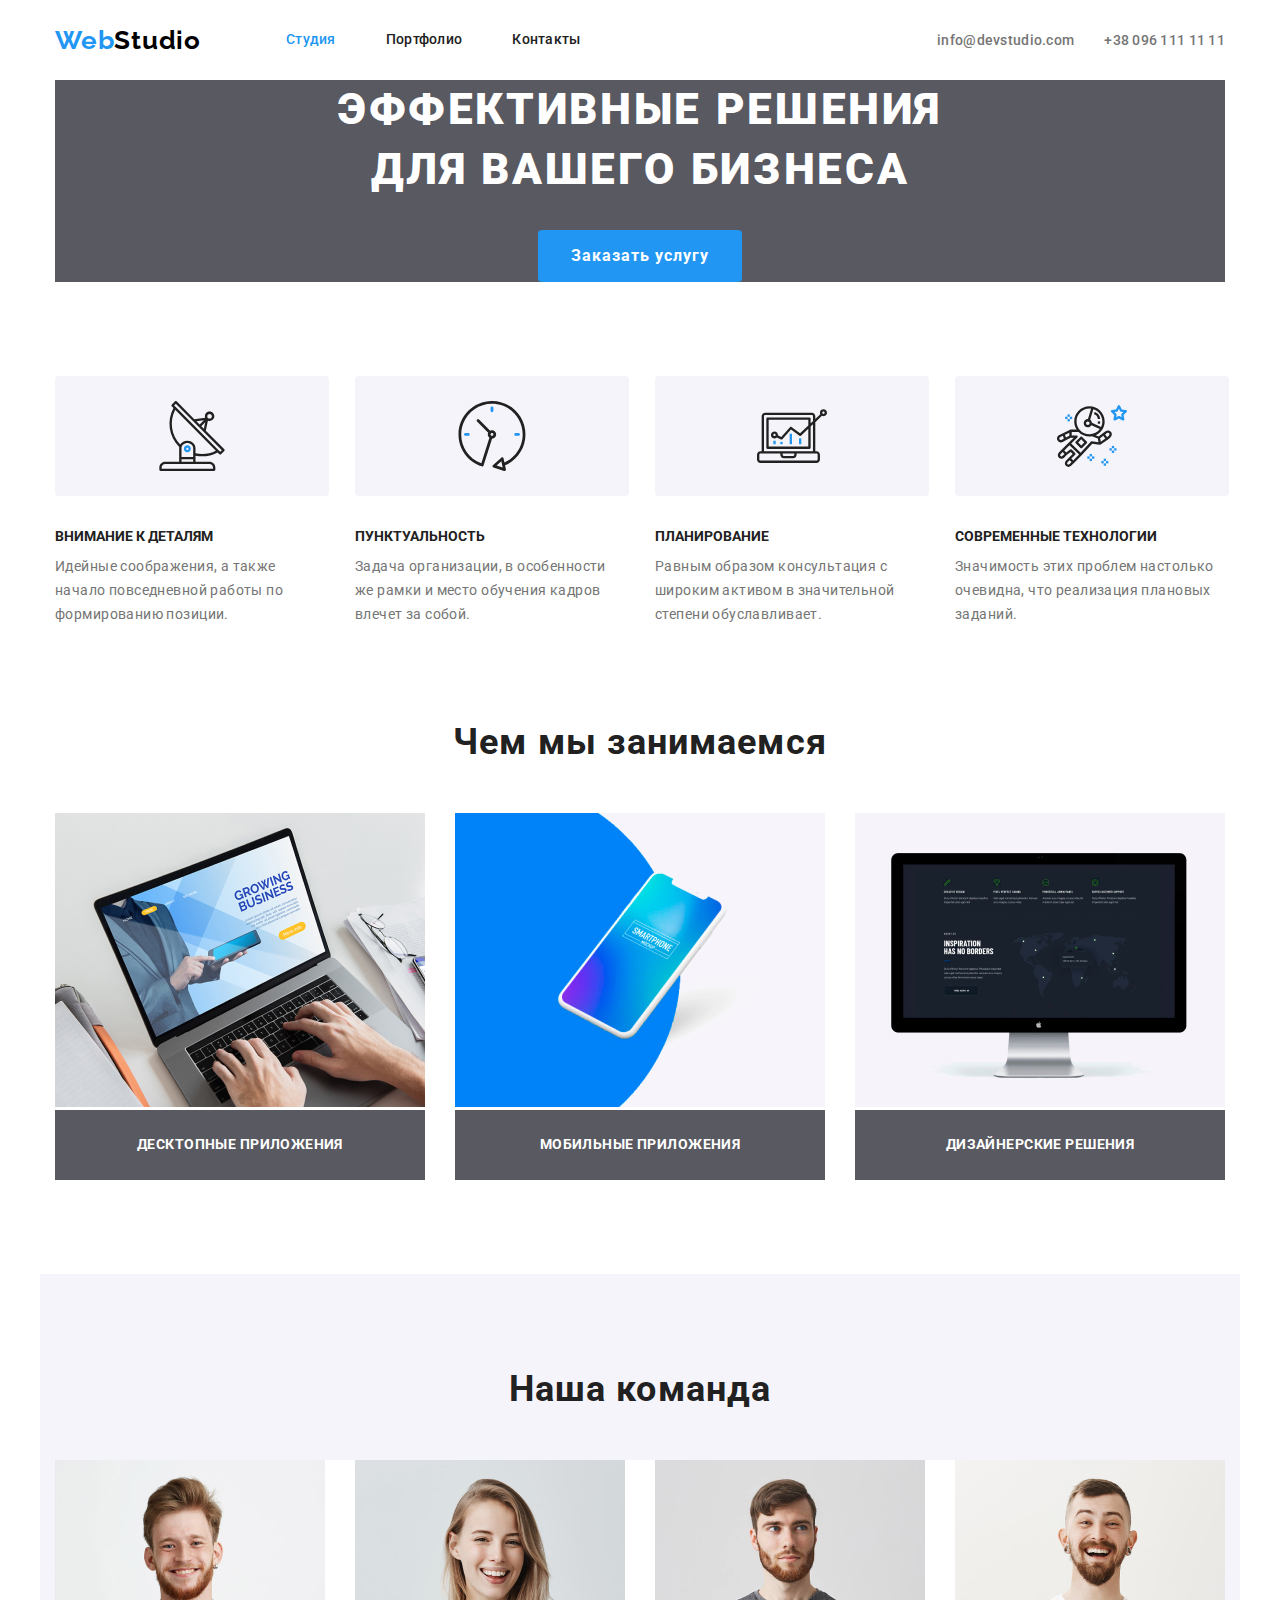
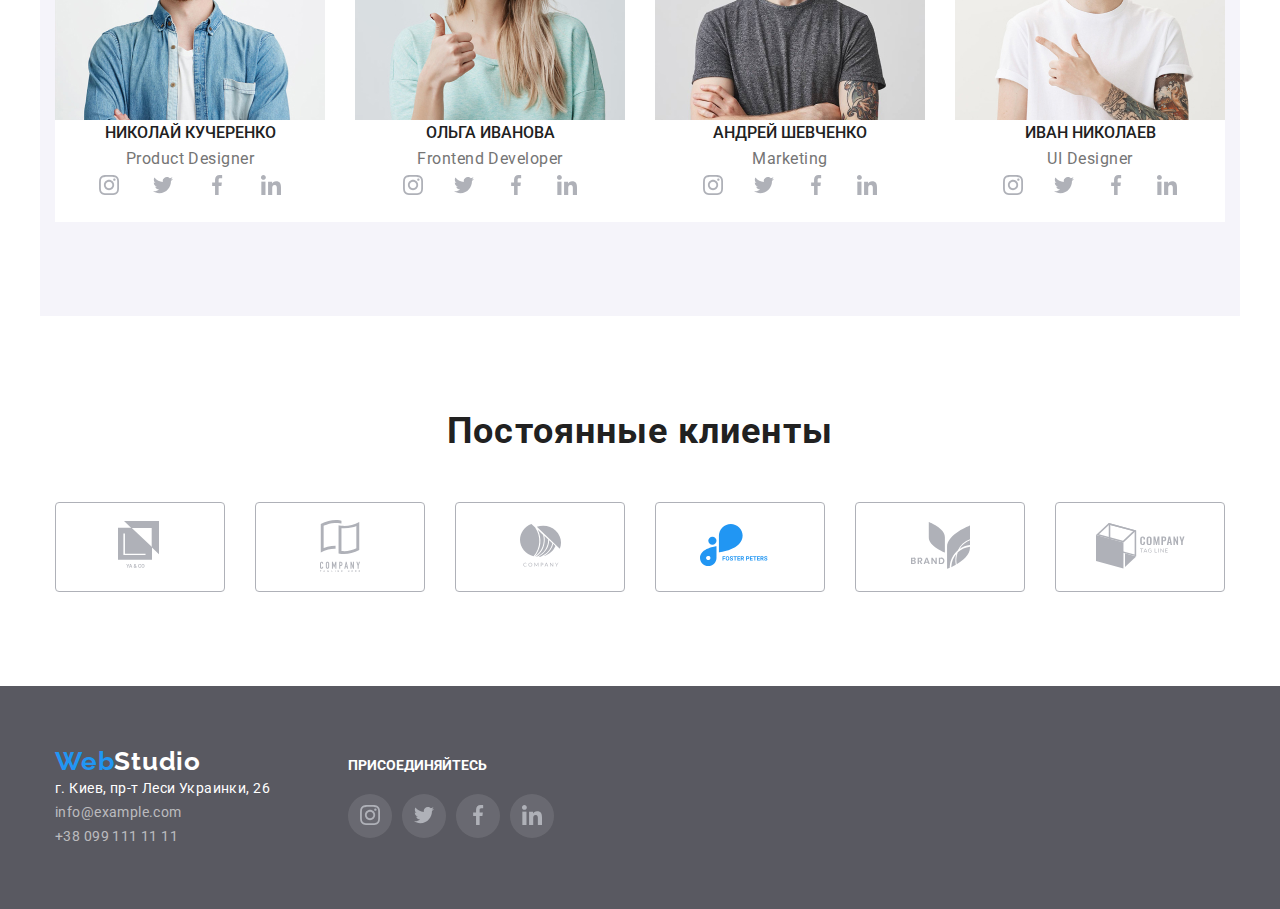
==== index.html @ 9dc2e1f2 "start" ====
<!DOCTYPE html>
<html lang="ru">
  <head>
    <meta charset="UTF-8" />
    <meta name="viewport" content="width=device-width, initial-scale=1.0" />
    <title lang="en">Web studio</title>
    <link
      href="https://fonts.googleapis.com/css2?family=Raleway:wght@700&family=Roboto:wght@400;500;700;900&display=swap"
      rel="stylesheet"
    />
    <link
      rel="stylesheet"
      href="https://cdnjs.cloudflare.com/ajax/libs/modern-normalize/0.7.0/modern-normalize.min.css"
    />
    <link rel="stylesheet" href="./css/styles.css" />
  </head>
  <body>
    <!--Шапка сайта-->
    <header class="header">
      <div class="container">
        <nav class="navigation">
          <a href="./index.html" class="logotype link" aria-label="Логотип">
            <span class="name">Web</span>Studio</a
          >
          <ul class="navigation-list">
            <li class="navigation-list-item">
              <a
                class="navigation-list-link link active-item"
                href="./index.html"
              >
                Студия
              </a>
            </li>
            <li class="navigation-list-item">
              <a class="navigation-list-link link" href="./portfolio.html"
                >Портфолио</a
              >
            </li>
            <li class="navigation-list-item">
              <a class="navigation-list-link link" href="">Контакты</a>
            </li>
          </ul>
        </nav>
        <address class="header-address">
          <ul class="address-nav">
            <li class="address-list">
              <a class="address-link link" href="mailto:info@devstudio.com"
                >info@devstudio.com</a
              >
            </li>
            <li class="address-list">
              <a class="address-link link" href="tel:+380961111111"
                >+38 096 111 11 11</a
              >
            </li>
          </ul>
        </address>
      </div>
    </header>
    <main>
      <!--HERO секция-->
      <section class="hero">
        <div class="container centered">
          <div class="hero-section">
            <h1 class="mane-header">
              Эффективные решения <br />
              для вашего бизнеса
            </h1>
            <button class="mane-button">Заказать услугу</button>
          </div>
        </div>
      </section>
      <!--О нас-->
      <section class="section">
        <div class="container">
          <h2 hidden>О нас</h2>
          <ul class="about-us-list">
            <li class="about-us-list-item">
              <img
                class="photo"
                src="./images/about-us/about-us-icon-1.svg"
                alt="Спутниковая
              антенна"
              />
              <h3>Внимание к деталям</h3>
              <p class="about-us-item">
                Идейные соображения, а также начало повседневной работы по
                формированию позиции.
              </p>
            </li>
            <li class="about-us-list-item">
              <img
                class="photo"
                src="./images/about-us/about-us-icon-2.svg"
                alt="Часы"
              />
              <h3>Пунктуальность</h3>
              <p class="about-us-item">
                Задача организации, в особенности же рамки и место обучения
                кадров влечет за собой.
              </p>
            </li>
            <li class="about-us-list-item">
              <img
                class="photo"
                src="./images/about-us/about-us-icon-3.svg"
                alt="Ноутбук"
              />
              <h3>Планирование</h3>
              <p class="about-us-item">
                Равным образом консультация с широким активом в значительной
                степени обуславливает.
              </p>
            </li>
            <li class="about-us-list-item">
              <img
                class="photo"
                src="./images/about-us/about-us-icon-4.svg"
                alt="Космонавт"
              />
              <h3>Современные технологии</h3>
              <p class="about-us-item">
                Значимость этих проблем настолько очевидна, что реализация
                плановых заданий.
              </p>
            </li>
          </ul>
        </div>
      </section>
      <!--Чем мы занимаемся-->
      <section class="section">
        <div class="container centered">
          <h2>Чем мы занимаемся</h2>
          <ul class="what-we-do-list">
            <li class="what-we-do-list-item">
              <img
                src="./images/what-we-do/what-we-do-img-1.jpg"
                alt="Ноутбук"
                width="370"
                height="294"
              />
              <h3 class="what-we-do-item">Десктопные приложения</h3>
            </li>
            <li class="what-we-do-list-item">
              <img
                src="./images/what-we-do/what-we-do-img-2.jpg"
                alt="Мобильный телефон"
                width="370"
                height="294"
              />
              <h3 class="what-we-do-item">Мобильные приложения</h3>
            </li>
            <li class="what-we-do-list-item">
              <img
                src="./images/what-we-do/what-we-do-img-3.jpg"
                alt="Дизайн сайта"
                width="370"
                height="294"
              />
              <h3 class="what-we-do-item">Дизайнерские решения</h3>
            </li>
          </ul>
        </div>
      </section>
      <!--Наша команда-->
      <section class="section">
        <div class="container centered coloured">
          <h2>Наша команда</h2>
          <ul class="about-us-list">
            <li class="about-us-list-item">
              <img
                class="photo-team"
                src="./images/our-team/our-team-img-1.jpg"
                alt="Дизайнер"
                width="270"
                height="260"
              />
              <h3 class="team-item">Николай Кучеренко</h3>
              <p lang="en" class="profession">Product Designer</p>
              <ul class="flex-social-list">
                <li class="flex-social-item">
                  <a href="" aria-label="иконка инстаграма">
                    <img
                      src="./images/social-icons/instagram.svg"
                      alt="Иконка инстаграма"
                    />
                  </a>
                </li>
                <li class="flex-social-item">
                  <a href="" aria-label="иконка твиттера">
                    <img
                      src="./images/social-icons/twitter.svg"
                      alt="Иконка твиттера"
                    />
                  </a>
                </li>
                <li class="flex-social-item">
                  <a href="" aria-label="иконка фейсбука">
                    <img
                      src="./images/social-icons/facebook.svg"
                      alt="Иконка фейсбука"
                    />
                  </a>
                </li>
                <li class="flex-social-item">
                  <a href="" aria-label="иконка линкедина"
                    ><img
                      src="./images/social-icons/linkedin.svg"
                      alt="Иконка линкедина"
                    />
                  </a>
                </li>
              </ul>
            </li>
            <li class="about-us-list-item">
              <img
                class="photo-team"
                src="./images/our-team/our-team-img-2.jpg"
                alt="Разработчик"
                width="270"
                height="260"
              />
              <h3 class="team-item">Ольга Иванова</h3>
              <p lang="en" class="profession">Frontend Developer</p>
              <ul class="flex-social-list">
                <li>
                  <a href="" aria-label="иконка инстаграма">
                    <img
                      src="./images/social-icons/instagram.svg"
                      alt="Иконка инстаграма"
                    />
                  </a>
                </li>
                <li>
                  <a href="" aria-label="иконка твиттера">
                    <img
                      src="./images/social-icons/twitter.svg"
                      alt="Иконка твиттера"
                    />
                  </a>
                </li>
                <li>
                  <a href="" aria-label="иконка фейсбука">
                    <img
                      src="./images/social-icons/facebook.svg"
                      alt="Иконка фейсбука"
                    />
                  </a>
                </li>
                <li>
                  <a href="" aria-label="иконка линкедина"
                    ><img
                      src="./images/social-icons/linkedin.svg"
                      alt="Иконка линкедина"
                    />
                  </a>
                </li>
              </ul>
            </li>
            <li class="about-us-list-item">
              <img
                class="photo-team"
                src="./images/our-team/our-team-img-3.jpg"
                alt="Маркетолог"
                width="270"
                height="260"
              />
              <h3 class="team-item">Андрей Шевченко</h3>
              <p lang="en" class="profession">Marketing</p>
              <ul class="flex-social-list">
                <li>
                  <a href="" aria-label="иконка инстаграма">
                    <img
                      src="./images/social-icons/instagram.svg"
                      alt="Иконка инстаграма"
                    />
                  </a>
                </li>
                <li>
                  <a href="" aria-label="иконка твиттера">
                    <img
                      src="./images/social-icons/twitter.svg"
                      alt="Иконка твиттера"
                    />
                  </a>
                </li>
                <li>
                  <a href="" aria-label="иконка фейсбука">
                    <img
                      src="./images/social-icons/facebook.svg"
                      alt="Иконка фейсбука"
                    />
                  </a>
                </li>
                <li>
                  <a href="" aria-label="иконка линкедина">
                    <img
                      src="./images/social-icons/linkedin.svg"
                      alt="Иконка линкедина"
                    />
                  </a>
                </li>
              </ul>
            </li>
            <li class="about-us-list-item">
              <img
                class="photo-team"
                src="./images/our-team/our-team-img-4.jpg"
                alt="Дизайнер интерфейсов"
                width="270"
                height="260"
              />
              <h3 class="team-item">Иван Николаев</h3>
              <p lang="en" class="profession">UI Designer</p>
              <ul class="flex-social-list">
                <li>
                  <a href="" aria-label="иконка инстаграма">
                    <img
                      src="./images/social-icons/instagram.svg"
                      alt="Иконка инстаграма"
                    />
                  </a>
                </li>
                <li>
                  <a href="" aria-label="иконка твиттера">
                    <img
                      src="./images/social-icons/twitter.svg"
                      alt="Иконка твиттера"
                    />
                  </a>
                </li>
                <li>
                  <a href="" aria-label="иконка фейсбука">
                    <img
                      src="./images/social-icons/facebook.svg"
                      alt="Иконка фейсбука"
                    />
                  </a>
                </li>
                <li>
                  <a href="" aria-label="иконка линкедина">
                    <img
                      src="./images/social-icons/linkedin.svg"
                      alt="Иконка линкедина"
                    />
                  </a>
                </li>
              </ul>
            </li>
          </ul>
        </div>
      </section>
      <!--Постоянные клиенты-->
      <section class="section">
        <div class="container centered">
          <h2>Постоянные клиенты</h2>
          <ul class="flex-client-list">
            <li class="flex-client-item">
              <a href="" aria-label="Логотип компании 1">
                <img
                  src="./images/clients/client-icon-1.svg"
                  alt="Логотип клиента 1"
                />
              </a>
            </li>
            <li class="flex-client-item">
              <a href="" aria-label="Логотип компании 2">
                <img
                  src="./images/clients/client-icon-2.svg"
                  alt="Логотип клиента 2"
                />
              </a>
            </li>
            <li class="flex-client-item">
              <a href="" aria-label="Логотип компании 3">
                <img
                  src="./images/clients/client-icon-3.svg"
                  alt="Логотип клиента 3"
                />
              </a>
            </li>
            <li class="flex-client-item">
              <a href="" aria-label="Логотип компании 4">
                <img
                  src="./images/clients/client-icon-4.svg"
                  alt="Логотип клиента 4"
                />
              </a>
            </li>
            <li class="flex-client-item">
              <a href="" aria-label="Логотип компании 5">
                <img
                  src="./images/clients/client-icon-5.svg"
                  alt="Логотип клиента 5"
                />
              </a>
            </li>
            <li class="flex-client-item">
              <a href="" aria-label="Логотип компании 6">
                <img
                  src="./images/clients/client-icon-6.svg"
                  alt="Логотип клиента 6"
                />
              </a>
            </li>
          </ul>
        </div>
      </section>
    </main>
    <footer>
      <div class="container footer-section">
        <div class="footer-address">
          <a href="./index.html" class="logo-footer link" aria-label="Логотип">
            <span class="name">Web</span>Studio</a
          >
          <address class="contact-us">
            <ul>
              <li>
                <a
                  class="footer-place link"
                  href="https://goo.gl/maps/4wqvgcEcArTYYAoK9"
                  target="blank"
                >
                  г. Киев, пр-т Леси Украинки, 26
                </a>
              </li>
              <li>
                <a class="footer-mail link" href="mailto:info@example.com"
                  >info@example.com</a
                >
              </li>
              <li>
                <a class="footer-phone link" href="tel:+380991111111"
                  >+38 099 111 11 11</a
                >
              </li>
            </ul>
          </address>
        </div>
        <div>
          <b class="join">присоединяйтесь</b>
          <ul class="footer-social-list">
            <li class="footer-social-item">
              <a href="" aria-label="иконка инстаграма">
                <img
                  src="./images/social-icons/instagram.svg"
                  alt="Иконка инстаграма"
                />
              </a>
            </li>
            <li class="footer-social-item">
              <a href="" aria-label="иконка твиттера">
                <img
                  src="./images/social-icons/twitter.svg"
                  alt="Иконка твиттера"
                />
              </a>
            </li>
            <li class="footer-social-item">
              <a href="" aria-label="иконка фейсбука">
                <img
                  src="./images/social-icons/facebook.svg"
                  alt="Иконка фейсбука"
                />
              </a>
            </li>
            <li class="footer-social-item">
              <a href="" aria-label="иконка линкедина">
                <img
                  src="./images/social-icons/linkedin.svg"
                  alt="Иконка линкедина"
                />
              </a>
            </li>
          </ul>
        </div>
      </div>
    </footer>
  </body>
</html>
---- css/styles.css ----
:root {
  --primary-text-color: #757575;
  --title-text-color: #212121;
  --accent-color: #2196f3;
  --white-accent-color: #ffffff;
  --logo-color: #000000;
  --darkest-background-color: rgba(47, 48, 58, 0.8);
  --footer-backgroung: #2f303a;
  --middle-dark-backgroud-color: #f5f4fa;
  --footer-contacts-color: rgba(255, 255, 255, 0.6);
}
html {
  box-sizing: border-box;
}
*,
*::before,
*::after {
  box-sizing: inherit;
  margin: 0;
  padding: 0;
}
body {
  background-color: var(--white-accent-color);
  font-family: 'Roboto', sans-serif;
  font-size: 14px;
  color: var(--primary-text-color);
}
ul {
  padding: 0;
  margin: 0;
  list-style: none;
}
.link {
  text-decoration: none;
  font-style: normal;
}
.container {
  width: 1200px;
  padding-left: 15px;
  padding-right: 15px;
  margin-left: auto;
  margin-right: auto;
}
/*header*/
/*.header {
  padding-top: 24px;
  padding-bottom: 25px;
}*/

.navigation {
  display: flex;
  align-items: center;
}
.navigation-list {
  display: flex;
}
.navigation-list-item:not(:last-child) {
  margin-right: 50px;
}
.logotype {
  margin-right: 85px;
}
.header .container {
  display: flex;
  align-items: center;
  justify-content: space-between;
}
.navigation-list-link {
  display: block;
  padding-top: 32px;
  padding-bottom: 32px;
}
.address-nav {
  display: flex;
}
.address-list:not(:last-child) {
  margin-right: 30px;
}
.active {
  color: var(--accent-color);
}

/*logo*/
.logotype {
  font-family: 'Raleway', sans-serif;
  font-weight: 700;
  font-size: 26px;
  line-height: 1.19;
  letter-spacing: 0.03em;
  color: var(--logo-color);
}
.name {
  color: var(--accent-color);
}
/*site nav*/
.navigation-list-link {
  color: var(--title-text-color);
  font-weight: 500;
  line-height: 1.14;
  letter-spacing: 0.02em;
}
.navigation-list-link:hover,
.navigation-list-link:focus {
  color: var(--accent-color);
}

.address-link {
  font-weight: 500;
  line-height: 1.14;
  letter-spacing: 0.02em;
  color: var(--primary-text-colour);
}
.address-link:hover,
.address-link:focus {
  color: var(--accent-color);
}
/*hero section*/
.section {
  padding-bottom: 94px;
}
.hero {
  text-align: center;
  padding-bottom: 94px;
}
.mane-header {
  margin-top: 0;
  margin-bottom: 30px;
  font-weight: 900;
  font-size: 44px;
  line-height: 1.36;

  letter-spacing: 0.06em;
  text-transform: uppercase;
  color: var(--white-accent-color);
  justify-content: center;
}

.hero-section {
  background-color: var(--darkest-background-color);
}
.mane-button {
  border-radius: 4px;
  padding: 10px 32px;
  display: flex;
  min-width: 200px;
  border: 1px solid transparent;
  text-align: center;

  font-weight: 700;
  font-size: 16px;
  line-height: 1.88;
  display: flex;
  margin: auto;

  letter-spacing: 0.06em;
  color: var(--white-accent-color);
  background-color: var(--accent-color);
}
.photo {
  margin-bottom: 30px;
  padding-top: 25px;
  padding-bottom: 25px;
  padding-left: 102px;
  padding-right: 102px;
  border-radius: 4px;
  background-color: var(--middle-dark-backgroud-color);
}
h2 {
  margin-top: 0;
  margin-bottom: 50px;
  font-weight: 700;
  font-size: 36px;
  line-height: 1.17;
  text-align: center;
  letter-spacing: 0.03em;
  color: var(--title-text-color);
}
h3 {
  margin-bottom: 10px;
  font-weight: 700;
  font-size: 14px;
  line-height: 1.14;
  text-transform: uppercase;
  color: var(--title-text-color);
}
.centered {
  text-align: center;
}
.about-us-list {
  display: flex;
  background-color: var(--white-accent-color);
}
.about-us-list-item {
  width: 270px;
}

.about-us-list-item:not(:last-child) {
  margin-right: 30px;
}

.about-us-item {
  font-weight: 400;
  line-height: 1.71;
  letter-spacing: 0.03em;
}
.what-we-do-list {
  display: flex;
}
.what-we-do-list-item {
  width: 370px;
}
.what-we-do-list-item:not(:last-child) {
  margin-right: 30px;
}
.what-we-do-item {
  color: var(--white-accent-color);
  background-color: var(--darkest-background-color);
  text-align: center;
  letter-spacing: 0.03em;
  text-transform: uppercase;
  padding-top: 27px;
  padding-bottom: 27px;
  margin-bottom: 0px;
}
.our-team {
  background-color: var(--middle-dark-backgroud-color);
  padding-top: 0;
  padding-bottom: 0;
}
.coloured {
  padding-top: 94px;
  padding-bottom: 94px;
  background-color: var(--middle-dark-backgroud-color);
}
.photo-team {
  justify-content: space-between;
}
.flex-social-list {
  display: flex;
  justify-content: space-around;
  margin-left: 32px;
  margin-right: 32px;
  margin-bottom: 24px;
}
.flex-social-item:not(:last-child) {
  margin-right: 10px;
}
.team-item {
  font-weight: 500;
  font-size: 16px;
  line-height: 1.19;
  text-align: center;
  margin-bottom: 16px;
}
.profession {
  margin-bottom: 16px;
  font-weight: 400;
  font-size: 16px;
  line-height: 1.19px;
  letter-spacing: 0.03em;
  text-align: center;
}
.flex-client-list {
  display: flex;
  justify-content: space-evenly;
}
.flex-client-item {
  width: 170px;
  height: 90px;
  border: 1px solid #afb1b8;
  display: flex;
  box-sizing: border-box;
  border-radius: 4px;
  justify-content: center;
  align-items: center;
}
.flex-client-item:not(:last-child) {
  margin-right: 30px;
}

/*footer*/
footer {
  background-color: var(--darkest-background-color);
}
.footer-section {
  display: flex;
}
.logo-footer {
  font-family: Raleway;
  font-weight: 700;
  margin-right: 147px;
  font-size: 26px;
  line-height: 1.19;
  letter-spacing: 0.03em;
  margin-bottom: 20px;
  color: var(--white-accent-color);
}
.footer-address {
  display: block;
  padding-top: 60px;
  margin-right: 147 px;
  justify-content: space-around;
}
.footer-place {
  font-weight: 400;
  margin-bottom: 9px;
  line-height: 1.71;
  letter-spacing: 0.03em;
  color: var(--white-accent-color);
}
.footer-mail {
  display: block;
  padding: 0;
  margin: 0;

  font-weight: 400;
  line-height: 1.71;
  letter-spacing: 0.03em;
  color: var(--footer-contacts-color);
}
.footer-phone {
  display: block;
  font-weight: 400;
  line-height: 1.71;
  letter-spacing: 0.03em;
  color: var(--footer-contacts-color);
  padding-bottom: 60px;
}
.join {
  display: block;
  font-weight: bold;
  margin-top: 72px;
  margin-bottom: 20px;
  line-height: 1.14;
  color: var(--white-accent-color);
  text-transform: uppercase;
}
.footer-social-list {
  display: flex;
  justify-content: space-around;
  margin-right: 32px;
  margin-bottom: 24px;
}
.footer-social-item:not(:last-child) {
  margin-right: 10px;
}
.footer-social-item {
  width: 44px;
  height: 44px;
  display: flex;
  box-sizing: border-box;
  border-radius: 100px;
  justify-content: center;
  align-items: center;
  background: rgba(255, 255, 255, 0.1);
}
.active-item {
  color: var(--accent-color);
}

/*portfolio*/

.portfolio-button {
  border-radius: 4px;
  padding: 6px 22px;
  display: inline-block;
  margin: auto;
  min-width: 73px;
  border: 1px solid transparent;

  font-weight: 500;
  font-size: 16px;
  line-height: 1.63;
  letter-spacing: 0.03em;
  text-align: center;
  color: var(--title-text-color);
}
.portfolio-button:hover,
.portfolio-button:focus {
  color: var(--white-accent-color);
  background-color: var(--accent-color);
}

.work-item:not(:last-child) {
  margin-right: 10px;
  display: flex;
  justify-content: center;
}
.portfolio-title {
  font-weight: 700;
  font-size: 18px;
  line-height: 2;
  letter-spacing: 0.06em;
  color: var(--title-text-color);
  margin-bottom: 0px;
  text-align: left;
}
.portfolio-title-meaning {
  font-weight: 400;
  font-size: 16px;
  line-height: 1.88;
  letter-spacing: 0.03em;
  color: var(--primary-text-color);
}
.portfolio-title-description {
  font-style: normal;
  font-weight: 400;
  font-size: 18px;
  line-height: 1.56;
  letter-spacing: 0.03em;
  color: var(--white-accent-color);
  background-color: var(--accent-color);
}
.item-container {
  width: 1200px;
  padding-left: 15px;
  padding-right: 15px;
  margin-left: auto;
  margin-right: auto;
  padding-top: 61px;
}

.flex-container {
  display: flex;
  flex-wrap: wrap;
  padding-bottom: 34px;
  justify-content: center;
}
.flex-item {
  width: 370px;
  margin-right: 30px;
  margin-bottom: 30px;
}
.flex-item:nth-child(3n) {
  margin-right: 0px;
}
.picture-works {
  margin-bottom: 20px;
}
.flex-item:nth-last-child(-n + 3) {
  margin-bottom: 0px;
}
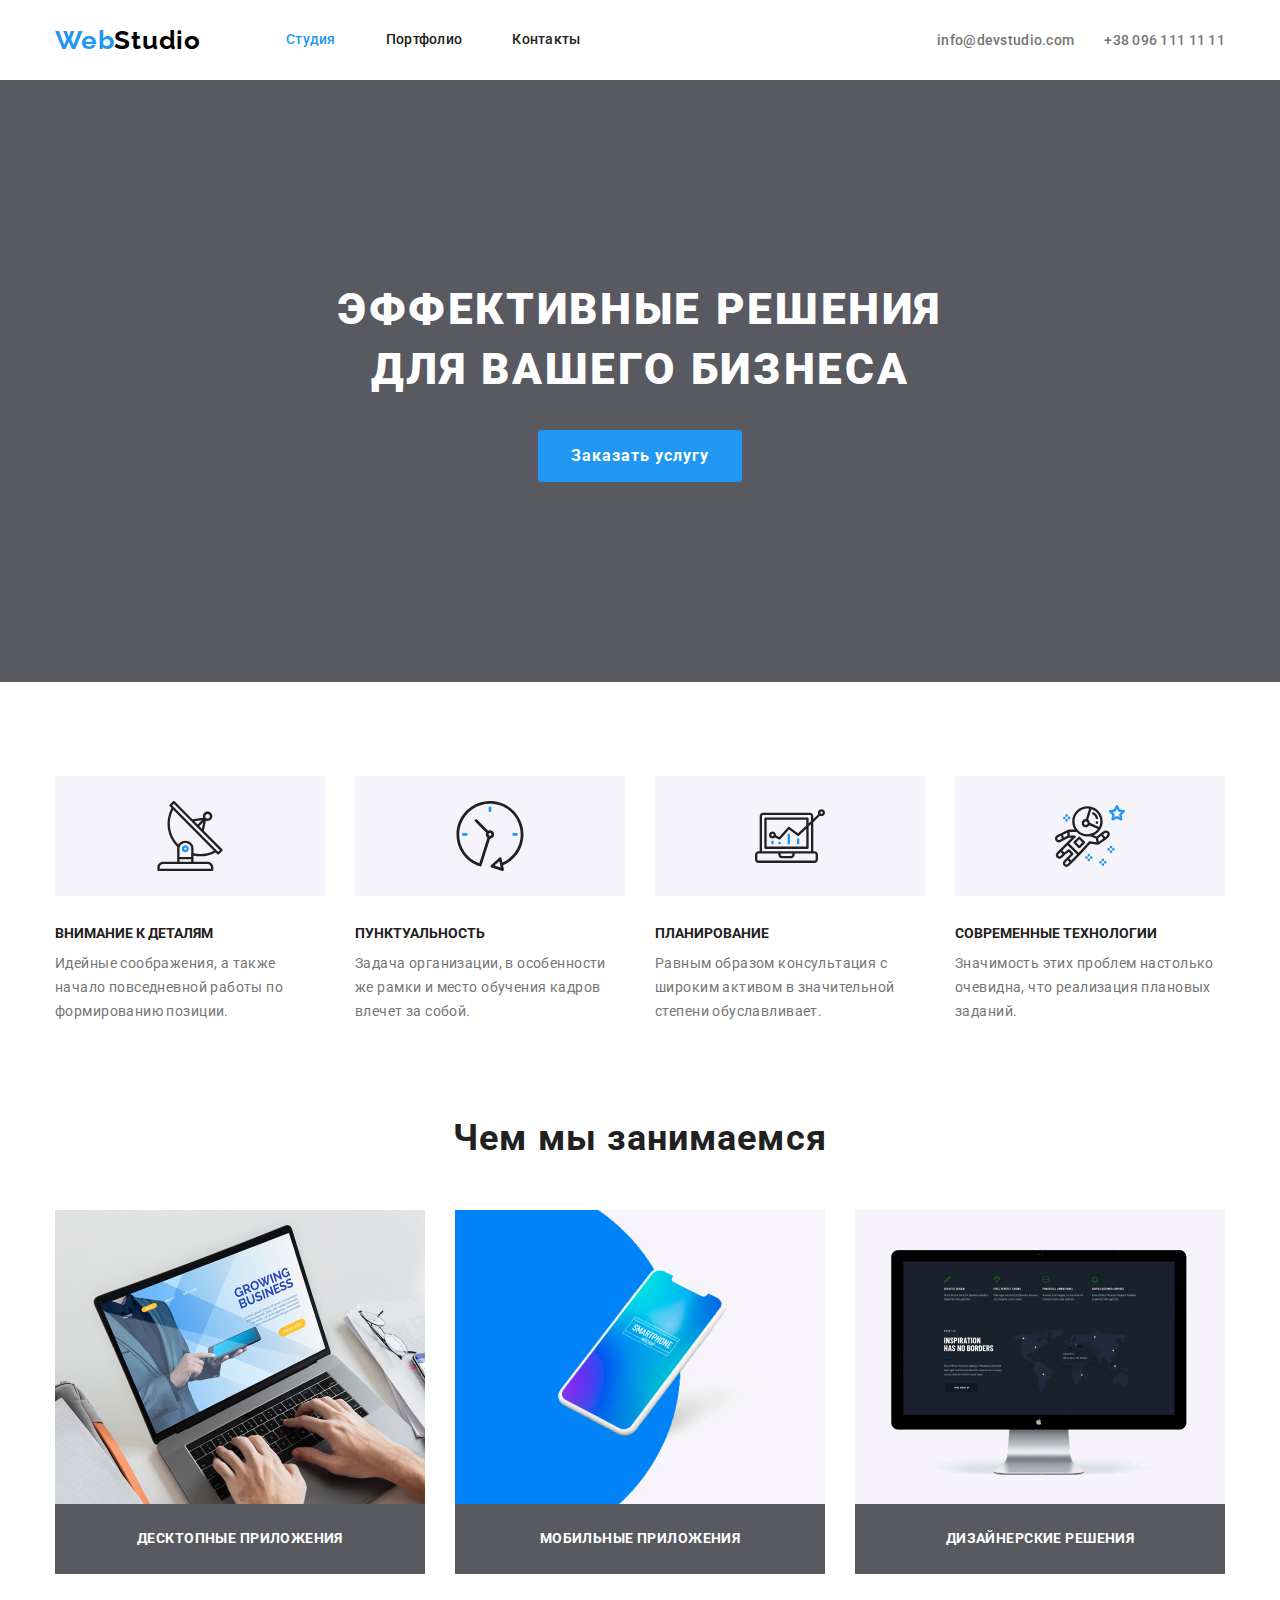
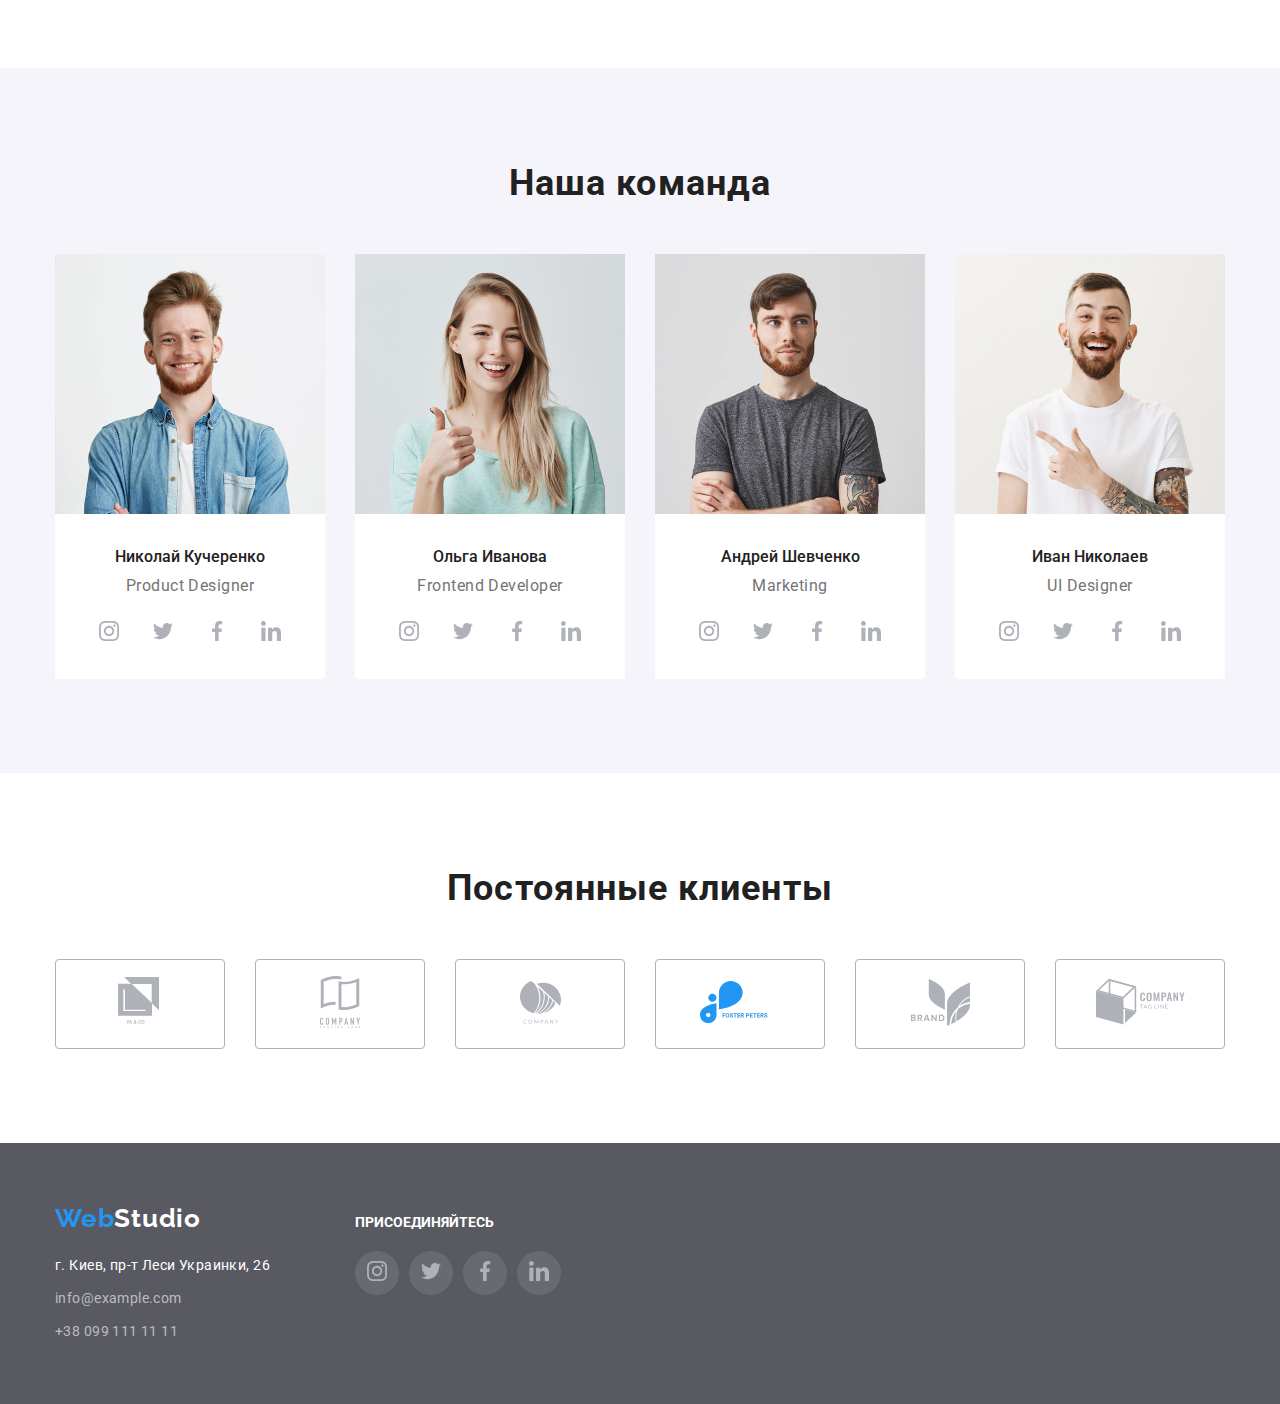
==== commit c71313ce: "start" ====
--- a/index.html
+++ b/index.html
@@ -60,14 +60,12 @@
     <main>
       <!--HERO секция-->
       <section class="hero">
-        <div class="container centered">
-          <div class="hero-section">
-            <h1 class="mane-header">
-              Эффективные решения <br />
-              для вашего бизнеса
-            </h1>
-            <button class="mane-button">Заказать услугу</button>
-          </div>
+        <div class="container hero-padding centered">
+          <h1 class="mane-header">
+            Эффективные решения <br />
+            для вашего бизнеса
+          </h1>
+          <button class="mane-button">Заказать услугу</button>
         </div>
       </section>
       <!--О нас-->
@@ -128,12 +126,13 @@
         </div>
       </section>
       <!--Чем мы занимаемся-->
-      <section class="section">
+      <section class="section what-we-do-padding">
         <div class="container centered">
           <h2>Чем мы занимаемся</h2>
           <ul class="what-we-do-list">
             <li class="what-we-do-list-item">
               <img
+                class="what-we-do-img"
                 src="./images/what-we-do/what-we-do-img-1.jpg"
                 alt="Ноутбук"
                 width="370"
@@ -143,6 +142,7 @@
             </li>
             <li class="what-we-do-list-item">
               <img
+                class="what-we-do-img"
                 src="./images/what-we-do/what-we-do-img-2.jpg"
                 alt="Мобильный телефон"
                 width="370"
@@ -152,6 +152,7 @@
             </li>
             <li class="what-we-do-list-item">
               <img
+                class="what-we-do-img"
                 src="./images/what-we-do/what-we-do-img-3.jpg"
                 alt="Дизайн сайта"
                 width="370"
@@ -163,11 +164,11 @@
         </div>
       </section>
       <!--Наша команда-->
-      <section class="section">
-        <div class="container centered coloured">
+      <section class="section coloured our-team-padding">
+        <div class="container centered">
           <h2>Наша команда</h2>
           <ul class="about-us-list">
-            <li class="about-us-list-item">
+            <li class="our-team-list-item">
               <img
                 class="photo-team"
                 src="./images/our-team/our-team-img-1.jpg"
@@ -181,8 +182,11 @@
                 <li class="flex-social-item">
                   <a href="" aria-label="иконка инстаграма">
                     <img
+                      class="social-img"
                       src="./images/social-icons/instagram.svg"
                       alt="Иконка инстаграма"
+                      width="20"
+                      height="20"
                     />
                   </a>
                 </li>
@@ -191,6 +195,8 @@
                     <img
                       src="./images/social-icons/twitter.svg"
                       alt="Иконка твиттера"
+                      width="20"
+                      height="20"
                     />
                   </a>
                 </li>
@@ -199,6 +205,8 @@
                     <img
                       src="./images/social-icons/facebook.svg"
                       alt="Иконка фейсбука"
+                      width="20"
+                      height="20"
                     />
                   </a>
                 </li>
@@ -207,12 +215,14 @@
                     ><img
                       src="./images/social-icons/linkedin.svg"
                       alt="Иконка линкедина"
+                      width="20"
+                      height="20"
                     />
                   </a>
                 </li>
               </ul>
             </li>
-            <li class="about-us-list-item">
+            <li class="our-team-list-item">
               <img
                 class="photo-team"
                 src="./images/our-team/our-team-img-2.jpg"
@@ -223,41 +233,50 @@
               <h3 class="team-item">Ольга Иванова</h3>
               <p lang="en" class="profession">Frontend Developer</p>
               <ul class="flex-social-list">
-                <li>
+                <li class="flex-social-item">
                   <a href="" aria-label="иконка инстаграма">
                     <img
+                      class="social-img"
                       src="./images/social-icons/instagram.svg"
                       alt="Иконка инстаграма"
-                    />
-                  </a>
-                </li>
-                <li>
+                      width="20"
+                      height="20"
+                    />
+                  </a>
+                </li>
+                <li class="flex-social-item">
                   <a href="" aria-label="иконка твиттера">
                     <img
                       src="./images/social-icons/twitter.svg"
                       alt="Иконка твиттера"
-                    />
-                  </a>
-                </li>
-                <li>
+                      width="20"
+                      height="20"
+                    />
+                  </a>
+                </li>
+                <li class="flex-social-item">
                   <a href="" aria-label="иконка фейсбука">
                     <img
                       src="./images/social-icons/facebook.svg"
                       alt="Иконка фейсбука"
-                    />
-                  </a>
-                </li>
-                <li>
+                      width="20"
+                      height="20"
+                    />
+                  </a>
+                </li>
+                <li class="flex-social-item">
                   <a href="" aria-label="иконка линкедина"
                     ><img
                       src="./images/social-icons/linkedin.svg"
                       alt="Иконка линкедина"
+                      width="20"
+                      height="20"
                     />
                   </a>
                 </li>
               </ul>
             </li>
-            <li class="about-us-list-item">
+            <li class="our-team-list-item">
               <img
                 class="photo-team"
                 src="./images/our-team/our-team-img-3.jpg"
@@ -268,41 +287,50 @@
               <h3 class="team-item">Андрей Шевченко</h3>
               <p lang="en" class="profession">Marketing</p>
               <ul class="flex-social-list">
-                <li>
+                <li class="flex-social-item">
                   <a href="" aria-label="иконка инстаграма">
                     <img
+                      class="social-img"
                       src="./images/social-icons/instagram.svg"
                       alt="Иконка инстаграма"
-                    />
-                  </a>
-                </li>
-                <li>
+                      width="20"
+                      height="20"
+                    />
+                  </a>
+                </li>
+                <li class="flex-social-item">
                   <a href="" aria-label="иконка твиттера">
                     <img
                       src="./images/social-icons/twitter.svg"
                       alt="Иконка твиттера"
-                    />
-                  </a>
-                </li>
-                <li>
+                      width="20"
+                      height="20"
+                    />
+                  </a>
+                </li>
+                <li class="flex-social-item">
                   <a href="" aria-label="иконка фейсбука">
                     <img
                       src="./images/social-icons/facebook.svg"
                       alt="Иконка фейсбука"
-                    />
-                  </a>
-                </li>
-                <li>
-                  <a href="" aria-label="иконка линкедина">
-                    <img
+                      width="20"
+                      height="20"
+                    />
+                  </a>
+                </li>
+                <li class="flex-social-item">
+                  <a href="" aria-label="иконка линкедина"
+                    ><img
                       src="./images/social-icons/linkedin.svg"
                       alt="Иконка линкедина"
+                      width="20"
+                      height="20"
                     />
                   </a>
                 </li>
               </ul>
             </li>
-            <li class="about-us-list-item">
+            <li class="our-team-list-item">
               <img
                 class="photo-team"
                 src="./images/our-team/our-team-img-4.jpg"
@@ -313,35 +341,44 @@
               <h3 class="team-item">Иван Николаев</h3>
               <p lang="en" class="profession">UI Designer</p>
               <ul class="flex-social-list">
-                <li>
+                <li class="flex-social-item">
                   <a href="" aria-label="иконка инстаграма">
                     <img
+                      class="social-img"
                       src="./images/social-icons/instagram.svg"
                       alt="Иконка инстаграма"
-                    />
-                  </a>
-                </li>
-                <li>
+                      width="20"
+                      height="20"
+                    />
+                  </a>
+                </li>
+                <li class="flex-social-item">
                   <a href="" aria-label="иконка твиттера">
                     <img
                       src="./images/social-icons/twitter.svg"
                       alt="Иконка твиттера"
-                    />
-                  </a>
-                </li>
-                <li>
+                      width="20"
+                      height="20"
+                    />
+                  </a>
+                </li>
+                <li class="flex-social-item">
                   <a href="" aria-label="иконка фейсбука">
                     <img
                       src="./images/social-icons/facebook.svg"
                       alt="Иконка фейсбука"
-                    />
-                  </a>
-                </li>
-                <li>
-                  <a href="" aria-label="иконка линкедина">
-                    <img
+                      width="20"
+                      height="20"
+                    />
+                  </a>
+                </li>
+                <li class="flex-social-item">
+                  <a href="" aria-label="иконка линкедина"
+                    ><img
                       src="./images/social-icons/linkedin.svg"
                       alt="Иконка линкедина"
+                      width="20"
+                      height="20"
                     />
                   </a>
                 </li>
@@ -351,8 +388,8 @@
         </div>
       </section>
       <!--Постоянные клиенты-->
-      <section class="section">
-        <div class="container centered">
+      <section class="section clients-padding">
+        <div class="container">
           <h2>Постоянные клиенты</h2>
           <ul class="flex-client-list">
             <li class="flex-client-item">
--- a/css/styles.css
+++ b/css/styles.css
@@ -9,16 +9,6 @@
   --middle-dark-backgroud-color: #f5f4fa;
   --footer-contacts-color: rgba(255, 255, 255, 0.6);
 }
-html {
-  box-sizing: border-box;
-}
-*,
-*::before,
-*::after {
-  box-sizing: inherit;
-  margin: 0;
-  padding: 0;
-}
 body {
   background-color: var(--white-accent-color);
   font-family: 'Roboto', sans-serif;
@@ -34,6 +24,8 @@
   text-decoration: none;
   font-style: normal;
 }
+/*Хедер*/
+
 .container {
   width: 1200px;
   padding-left: 15px;
@@ -41,12 +33,6 @@
   margin-left: auto;
   margin-right: auto;
 }
-/*header*/
-/*.header {
-  padding-top: 24px;
-  padding-bottom: 25px;
-}*/
-
 .navigation {
   display: flex;
   align-items: center;
@@ -115,13 +101,17 @@
   color: var(--accent-color);
 }
 /*hero section*/
-.section {
-  padding-bottom: 94px;
+.centered {
+  text-align: center;
 }
 .hero {
-  text-align: center;
-  padding-bottom: 94px;
-}
+  background-color: var(--darkest-background-color);
+}
+.hero-padding {
+  padding-top: 200px;
+  padding-bottom: 200px;
+}
+
 .mane-header {
   margin-top: 0;
   margin-bottom: 30px;
@@ -132,36 +122,35 @@
   letter-spacing: 0.06em;
   text-transform: uppercase;
   color: var(--white-accent-color);
-  justify-content: center;
-}
-
-.hero-section {
-  background-color: var(--darkest-background-color);
 }
 .mane-button {
   border-radius: 4px;
   padding: 10px 32px;
   display: flex;
+  margin: auto;
   min-width: 200px;
   border: 1px solid transparent;
-  text-align: center;
 
   font-weight: 700;
   font-size: 16px;
   line-height: 1.88;
-  display: flex;
-  margin: auto;
 
   letter-spacing: 0.06em;
   color: var(--white-accent-color);
   background-color: var(--accent-color);
 }
+
+/* О нас*/
+.section {
+  padding-top: 94px;
+}
 .photo {
+  display: block;
   margin-bottom: 30px;
   padding-top: 25px;
   padding-bottom: 25px;
-  padding-left: 102px;
-  padding-right: 102px;
+  padding-left: 100px;
+  padding-right: 100px;
   border-radius: 4px;
   background-color: var(--middle-dark-backgroud-color);
 }
@@ -176,6 +165,7 @@
   color: var(--title-text-color);
 }
 h3 {
+  margin-top: 0;
   margin-bottom: 10px;
   font-weight: 700;
   font-size: 14px;
@@ -183,26 +173,9 @@
   text-transform: uppercase;
   color: var(--title-text-color);
 }
-.centered {
-  text-align: center;
-}
-.about-us-list {
-  display: flex;
-  background-color: var(--white-accent-color);
-}
-.about-us-list-item {
-  width: 270px;
-}
-
-.about-us-list-item:not(:last-child) {
-  margin-right: 30px;
-}
-
-.about-us-item {
-  font-weight: 400;
-  line-height: 1.71;
-  letter-spacing: 0.03em;
-}
+
+/*чем мы занимаемся*/
+
 .what-we-do-list {
   display: flex;
 }
@@ -222,44 +195,97 @@
   padding-bottom: 27px;
   margin-bottom: 0px;
 }
-.our-team {
+.what-we-do-img {
+  display: block;
+}
+.what-we-do-padding {
+  padding-bottom: 94px;
+}
+
+/* О нас*/
+
+.about-us-list {
+  display: flex;
+}
+.about-us-list-item {
+  width: 270px;
+  background-color: var(--white-accent-color);
+  border-radius: 0px 0px 4px 4px;
+}
+
+.about-us-list-item:not(:last-child) {
+  margin-right: 30px;
+}
+
+.about-us-item {
+  margin-top: 0;
+  margin-bottom: 0;
+  font-weight: 400;
+  line-height: 1.71;
+  letter-spacing: 0.03em;
+}
+
+.coloured {
   background-color: var(--middle-dark-backgroud-color);
-  padding-top: 0;
-  padding-bottom: 0;
-}
-.coloured {
-  padding-top: 94px;
-  padding-bottom: 94px;
-  background-color: var(--middle-dark-backgroud-color);
+}
+/*Наша команда*/
+.our-team-list-item {
+  width: 270px;
+  padding-bottom: 24px;
+  background-color: var(--white-accent-color);
+  border-radius: 0px 0px 4px 4px;
+}
+
+.our-team-list-item:not(:last-child) {
+  margin-right: 30px;
 }
 .photo-team {
   justify-content: space-between;
+  margin-bottom: 30px;
 }
 .flex-social-list {
-  display: flex;
-  justify-content: space-around;
-  margin-left: 32px;
-  margin-right: 32px;
-  margin-bottom: 24px;
+  padding: 0;
+  margin: 0;
+  list-style: none;
+  display: flex;
+  justify-content: center;
+}
+.flex-social-item {
+  width: 44px;
+  height: 44px;
+  display: flex;
+  box-sizing: border-box;
+  justify-content: center;
+  align-items: center;
 }
 .flex-social-item:not(:last-child) {
   margin-right: 10px;
+}
+.social-img {
+  align-self: center;
 }
 .team-item {
   font-weight: 500;
   font-size: 16px;
+  text-transform: none;
   line-height: 1.19;
   text-align: center;
+  margin-bottom: 10px;
+}
+.profession {
+  display: inline-block;
+  margin-top: 0;
   margin-bottom: 16px;
-}
-.profession {
-  margin-bottom: 16px;
   font-weight: 400;
   font-size: 16px;
-  line-height: 1.19px;
-  letter-spacing: 0.03em;
-  text-align: center;
-}
+  line-height: 1.19;
+  letter-spacing: 0.03em;
+  text-align: center;
+}
+.our-team-padding {
+  padding-bottom: 94px;
+}
+/*Постоянные клиенты*/
 .flex-client-list {
   display: flex;
   justify-content: space-evenly;
@@ -277,7 +303,9 @@
 .flex-client-item:not(:last-child) {
   margin-right: 30px;
 }
-
+.clients-padding {
+  padding-bottom: 94px;
+}
 /*footer*/
 footer {
   background-color: var(--darkest-background-color);
@@ -288,20 +316,23 @@
 .logo-footer {
   font-family: Raleway;
   font-weight: 700;
-  margin-right: 147px;
   font-size: 26px;
   line-height: 1.19;
   letter-spacing: 0.03em;
-  margin-bottom: 20px;
   color: var(--white-accent-color);
 }
 .footer-address {
   display: block;
+  width: 270px;
+  margin-right: 30px;
   padding-top: 60px;
-  margin-right: 147 px;
-  justify-content: space-around;
+  justify-content: flex-start;
+}
+.contact-us {
+  margin-top: 20px;
 }
 .footer-place {
+  display: block;
   font-weight: 400;
   margin-bottom: 9px;
   line-height: 1.71;
@@ -325,9 +356,11 @@
   letter-spacing: 0.03em;
   color: var(--footer-contacts-color);
   padding-bottom: 60px;
+  margin-top: 9px;
 }
 .join {
   display: block;
+  width: 270px;
   font-weight: bold;
   margin-top: 72px;
   margin-bottom: 20px;
@@ -337,9 +370,8 @@
 }
 .footer-social-list {
   display: flex;
-  justify-content: space-around;
-  margin-right: 32px;
-  margin-bottom: 24px;
+  justify-content: flex-start;
+  padding-bottom: 100px;
 }
 .footer-social-item:not(:last-child) {
   margin-right: 10px;
@@ -394,8 +426,15 @@
   color: var(--title-text-color);
   margin-bottom: 0px;
   text-align: left;
+  padding-top: 20px;
+  margin-left: 24px;
+  margin-right: 24px;
 }
 .portfolio-title-meaning {
+  margin-top: 4px;
+  margin-bottom: 0;
+  margin-left: 24px;
+  margin-right: 24px;
   font-weight: 400;
   font-size: 16px;
   line-height: 1.88;
@@ -403,6 +442,9 @@
   color: var(--primary-text-color);
 }
 .portfolio-title-description {
+  display: none;
+  margin-top: 0;
+  margin-bottom: 0;
   font-style: normal;
   font-weight: 400;
   font-size: 18px;
@@ -411,32 +453,44 @@
   color: var(--white-accent-color);
   background-color: var(--accent-color);
 }
-.item-container {
-  width: 1200px;
-  padding-left: 15px;
-  padding-right: 15px;
-  margin-left: auto;
-  margin-right: auto;
-  padding-top: 61px;
-}
-
+.button-container {
+  display: flex;
+  flex-wrap: wrap;
+  margin-bottom: 50px;
+  justify-content: center;
+}
 .flex-container {
   display: flex;
   flex-wrap: wrap;
-  padding-bottom: 34px;
-  justify-content: center;
+  margin-bottom: 50px;
+  justify-content: center;
+  padding: 0;
+  margin: 0;
+  list-style: none;
 }
 .flex-item {
   width: 370px;
   margin-right: 30px;
   margin-bottom: 30px;
+  padding-bottom: 20px;
+
+  background-color: var(--white-accent-color);
+}
+.example-photo {
+  display: block;
+}
+.border {
+  border-left: 1px solid #eeeeee;
+  border-right: 1px solid #eeeeee;
+  border-bottom: 1px solid #eeeeee;
+  padding-bottom: 20px;
 }
 .flex-item:nth-child(3n) {
   margin-right: 0px;
 }
-.picture-works {
-  margin-bottom: 20px;
-}
 .flex-item:nth-last-child(-n + 3) {
   margin-bottom: 0px;
 }
+.portfolio-padding {
+  padding-bottom: 94px;
+}
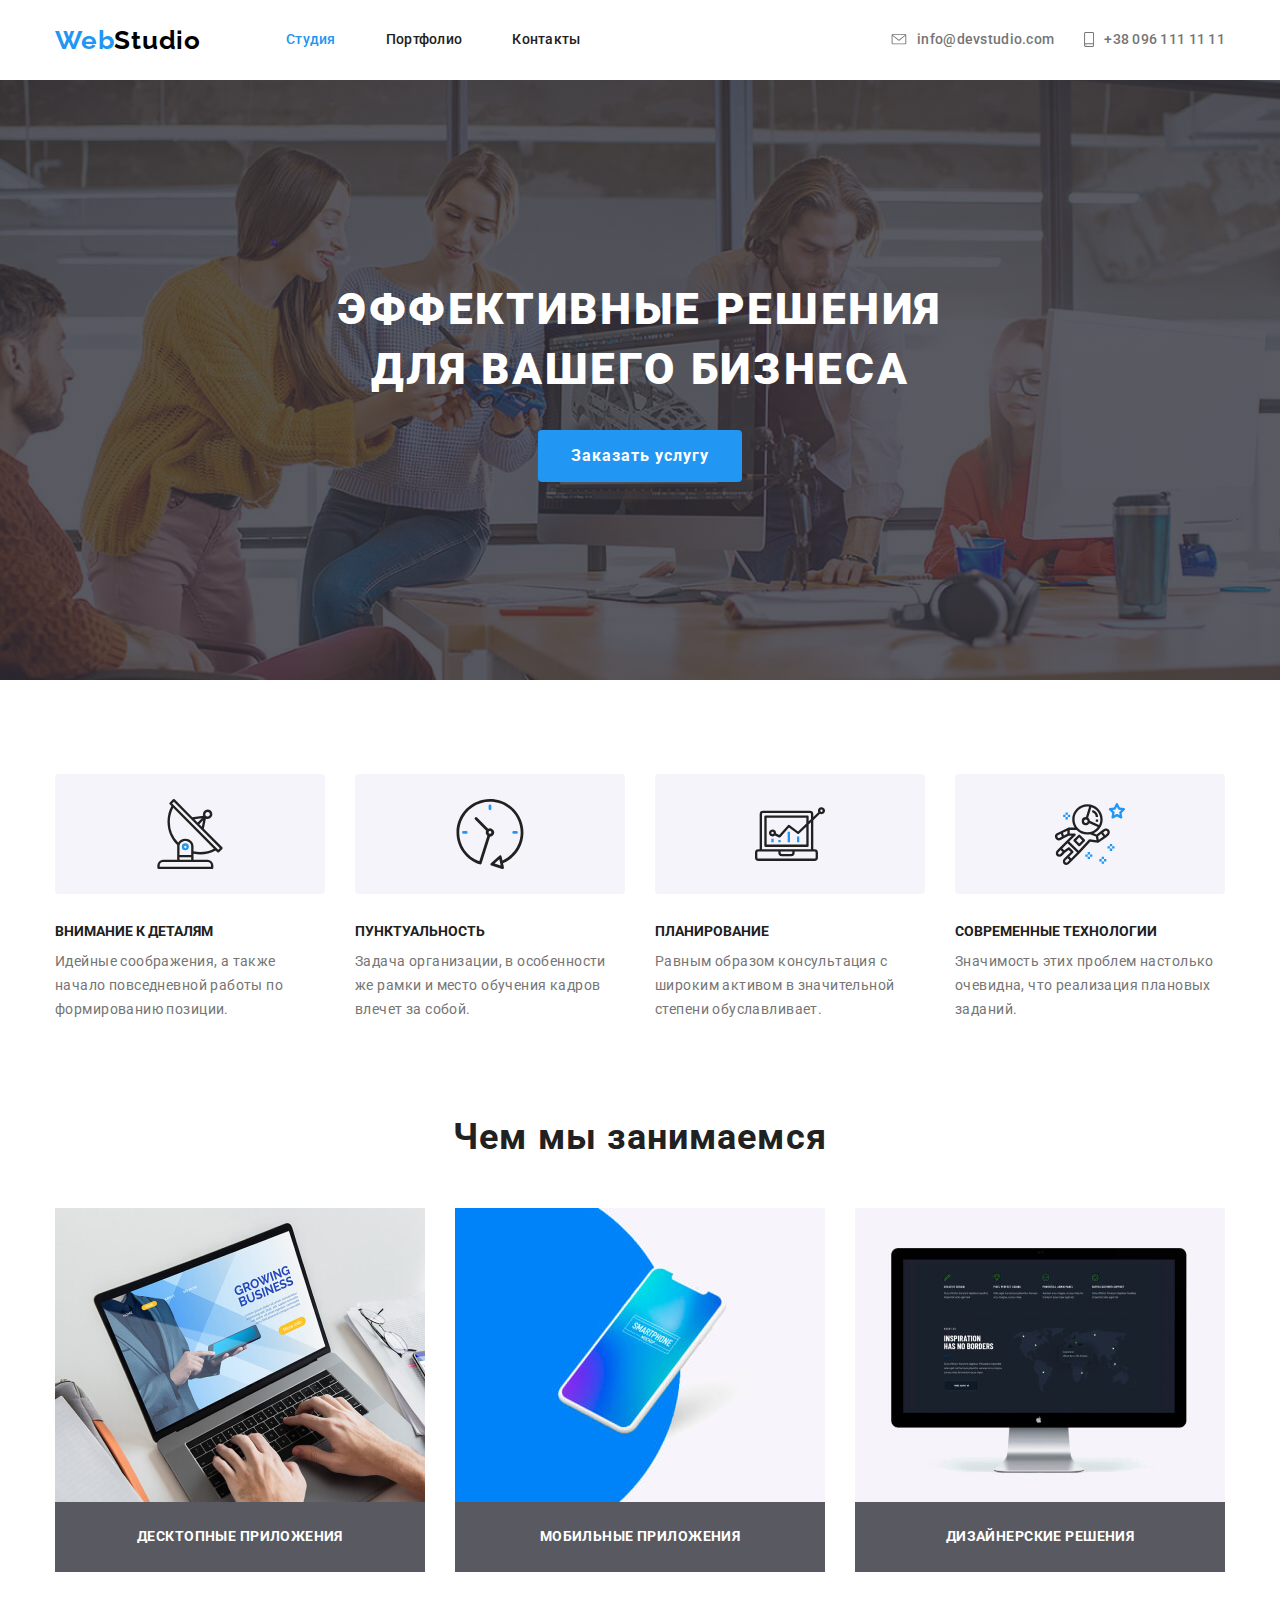
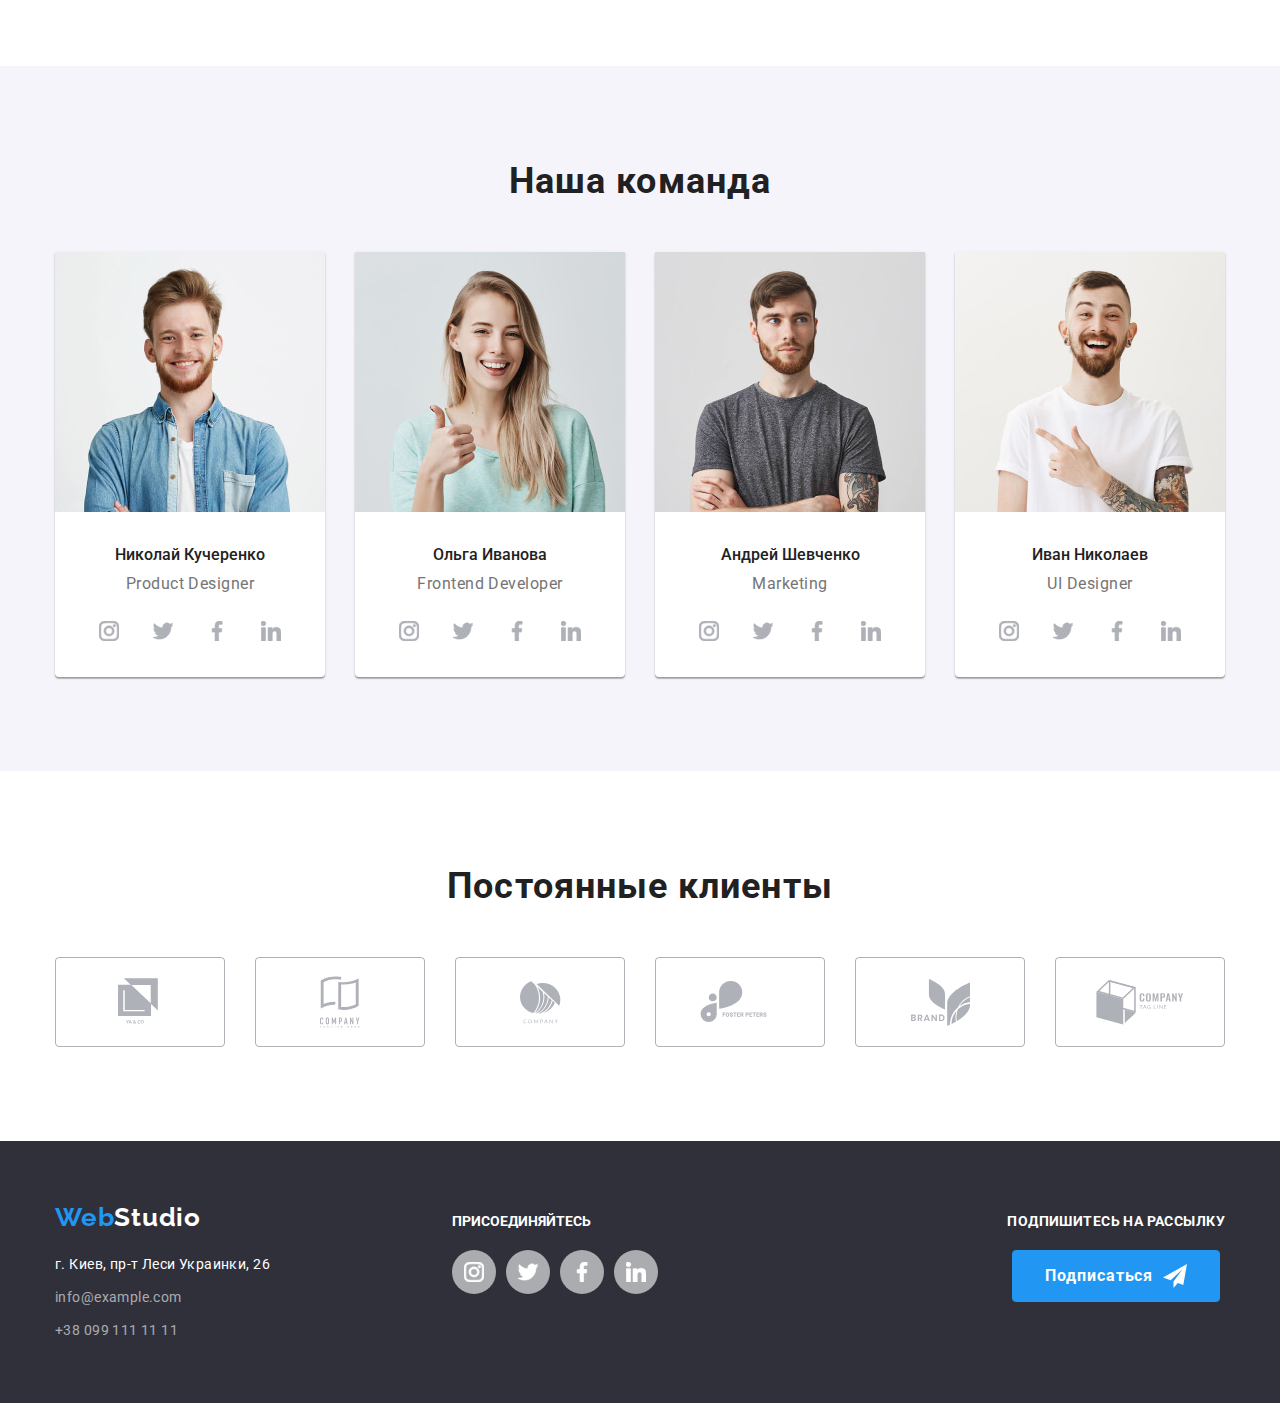
==== commit 0e985ac3: "ht" ====
--- a/index.html
+++ b/index.html
@@ -44,12 +44,16 @@
         <address class="header-address">
           <ul class="address-nav">
             <li class="address-list">
-              <a class="address-link link" href="mailto:info@devstudio.com"
+              <a class="address-link link" href="mailto:info@devstudio.com">
+                <svg width="16" height="11" class="address-icon">
+                  <use href="./images/sprite.svg#mail"></use></svg
                 >info@devstudio.com</a
               >
             </li>
             <li class="address-list">
-              <a class="address-link link" href="tel:+380961111111"
+              <a class="address-link link" href="tel:+380961111111">
+                <svg width="10" height="15" class="address-icon">
+                  <use href="./images/sprite.svg#smartphone"></use></svg
                 >+38 096 111 11 11</a
               >
             </li>
@@ -74,49 +78,48 @@
           <h2 hidden>О нас</h2>
           <ul class="about-us-list">
             <li class="about-us-list-item">
-              <img
-                class="photo"
-                src="./images/about-us/about-us-icon-1.svg"
-                alt="Спутниковая
-              антенна"
-              />
-              <h3>Внимание к деталям</h3>
+              <div class="about-us-list-icon">
+                <svg class="about--us-list-svg centered">
+                  <use href="./images/sprite.svg#antenne"></use>
+                </svg>
+              </div>
+              <h3 class="about-us-padding">Внимание к деталям</h3>
               <p class="about-us-item">
                 Идейные соображения, а также начало повседневной работы по
                 формированию позиции.
               </p>
             </li>
             <li class="about-us-list-item">
-              <img
-                class="photo"
-                src="./images/about-us/about-us-icon-2.svg"
-                alt="Часы"
-              />
-              <h3>Пунктуальность</h3>
+              <div class="about-us-list-icon">
+                <svg class="about--us-list-svg centered">
+                  <use href="./images/sprite.svg#clock"></use>
+                </svg>
+              </div>
+              <h3 class="about-us-padding">Пунктуальность</h3>
               <p class="about-us-item">
                 Задача организации, в особенности же рамки и место обучения
                 кадров влечет за собой.
               </p>
             </li>
             <li class="about-us-list-item">
-              <img
-                class="photo"
-                src="./images/about-us/about-us-icon-3.svg"
-                alt="Ноутбук"
-              />
-              <h3>Планирование</h3>
+              <div class="about-us-list-icon">
+                <svg class="about--us-list-svg centered">
+                  <use href="./images/sprite.svg#computer"></use>
+                </svg>
+              </div>
+              <h3 class="about-us-padding">Планирование</h3>
               <p class="about-us-item">
                 Равным образом консультация с широким активом в значительной
                 степени обуславливает.
               </p>
             </li>
             <li class="about-us-list-item">
-              <img
-                class="photo"
-                src="./images/about-us/about-us-icon-4.svg"
-                alt="Космонавт"
-              />
-              <h3>Современные технологии</h3>
+              <div class="about-us-list-icon">
+                <svg class="about--us-list-svg">
+                  <use href="./images/sprite.svg#cosmoman"></use>
+                </svg>
+              </div>
+              <h3 class="about-us-padding">Современные технологии</h3>
               <p class="about-us-item">
                 Значимость этих проблем настолько очевидна, что реализация
                 плановых заданий.
@@ -180,44 +183,47 @@
               <p lang="en" class="profession">Product Designer</p>
               <ul class="flex-social-list">
                 <li class="flex-social-item">
-                  <a href="" aria-label="иконка инстаграма">
-                    <img
-                      class="social-img"
-                      src="./images/social-icons/instagram.svg"
-                      alt="Иконка инстаграма"
-                      width="20"
-                      height="20"
-                    />
-                  </a>
-                </li>
-                <li class="flex-social-item">
-                  <a href="" aria-label="иконка твиттера">
-                    <img
-                      src="./images/social-icons/twitter.svg"
-                      alt="Иконка твиттера"
-                      width="20"
-                      height="20"
-                    />
-                  </a>
-                </li>
-                <li class="flex-social-item">
-                  <a href="" aria-label="иконка фейсбука">
-                    <img
-                      src="./images/social-icons/facebook.svg"
-                      alt="Иконка фейсбука"
-                      width="20"
-                      height="20"
-                    />
-                  </a>
-                </li>
-                <li class="flex-social-item">
-                  <a href="" aria-label="иконка линкедина"
-                    ><img
-                      src="./images/social-icons/linkedin.svg"
-                      alt="Иконка линкедина"
-                      width="20"
-                      height="20"
-                    />
+                  <a
+                    class="social-list-item-link"
+                    href=""
+                    aria-label="иконка инстаграма"
+                  >
+                    <svg class="social-list-icon-svg">
+                      <use href="./images/sprite.svg#instagram"></use>
+                    </svg>
+                  </a>
+                </li>
+                <li class="flex-social-item">
+                  <a
+                    class="social-list-item-link"
+                    href=""
+                    aria-label="иконка твиттера"
+                  >
+                    <svg class="social-list-icon-svg">
+                      <use href="./images/sprite.svg#twitter"></use>
+                    </svg>
+                  </a>
+                </li>
+                <li class="flex-social-item">
+                  <a
+                    class="social-list-item-link"
+                    href=""
+                    aria-label="иконка фейсбука"
+                  >
+                    <svg class="social-list-icon-svg">
+                      <use href="./images/sprite.svg#facebook"></use>
+                    </svg>
+                  </a>
+                </li>
+                <li class="flex-social-item">
+                  <a
+                    class="social-list-item-link"
+                    href=""
+                    aria-label="иконка линкедина"
+                  >
+                    <svg class="social-list-icon-svg">
+                      <use href="./images/sprite.svg#linkedin"></use>
+                    </svg>
                   </a>
                 </li>
               </ul>
@@ -234,44 +240,47 @@
               <p lang="en" class="profession">Frontend Developer</p>
               <ul class="flex-social-list">
                 <li class="flex-social-item">
-                  <a href="" aria-label="иконка инстаграма">
-                    <img
-                      class="social-img"
-                      src="./images/social-icons/instagram.svg"
-                      alt="Иконка инстаграма"
-                      width="20"
-                      height="20"
-                    />
-                  </a>
-                </li>
-                <li class="flex-social-item">
-                  <a href="" aria-label="иконка твиттера">
-                    <img
-                      src="./images/social-icons/twitter.svg"
-                      alt="Иконка твиттера"
-                      width="20"
-                      height="20"
-                    />
-                  </a>
-                </li>
-                <li class="flex-social-item">
-                  <a href="" aria-label="иконка фейсбука">
-                    <img
-                      src="./images/social-icons/facebook.svg"
-                      alt="Иконка фейсбука"
-                      width="20"
-                      height="20"
-                    />
-                  </a>
-                </li>
-                <li class="flex-social-item">
-                  <a href="" aria-label="иконка линкедина"
-                    ><img
-                      src="./images/social-icons/linkedin.svg"
-                      alt="Иконка линкедина"
-                      width="20"
-                      height="20"
-                    />
+                  <a
+                    class="social-list-item-link"
+                    href=""
+                    aria-label="иконка инстаграма"
+                  >
+                    <svg class="social-list-icon-svg">
+                      <use href="./images/sprite.svg#instagram"></use>
+                    </svg>
+                  </a>
+                </li>
+                <li class="flex-social-item">
+                  <a
+                    class="social-list-item-link"
+                    href=""
+                    aria-label="иконка твиттера"
+                  >
+                    <svg class="social-list-icon-svg">
+                      <use href="./images/sprite.svg#twitter"></use>
+                    </svg>
+                  </a>
+                </li>
+                <li class="flex-social-item">
+                  <a
+                    class="social-list-item-link"
+                    href=""
+                    aria-label="иконка фейсбука"
+                  >
+                    <svg class="social-list-icon-svg">
+                      <use href="./images/sprite.svg#facebook"></use>
+                    </svg>
+                  </a>
+                </li>
+                <li class="flex-social-item">
+                  <a
+                    class="social-list-item-link"
+                    href=""
+                    aria-label="иконка линкедина"
+                  >
+                    <svg class="social-list-icon-svg">
+                      <use href="./images/sprite.svg#linkedin"></use>
+                    </svg>
                   </a>
                 </li>
               </ul>
@@ -288,44 +297,47 @@
               <p lang="en" class="profession">Marketing</p>
               <ul class="flex-social-list">
                 <li class="flex-social-item">
-                  <a href="" aria-label="иконка инстаграма">
-                    <img
-                      class="social-img"
-                      src="./images/social-icons/instagram.svg"
-                      alt="Иконка инстаграма"
-                      width="20"
-                      height="20"
-                    />
-                  </a>
-                </li>
-                <li class="flex-social-item">
-                  <a href="" aria-label="иконка твиттера">
-                    <img
-                      src="./images/social-icons/twitter.svg"
-                      alt="Иконка твиттера"
-                      width="20"
-                      height="20"
-                    />
-                  </a>
-                </li>
-                <li class="flex-social-item">
-                  <a href="" aria-label="иконка фейсбука">
-                    <img
-                      src="./images/social-icons/facebook.svg"
-                      alt="Иконка фейсбука"
-                      width="20"
-                      height="20"
-                    />
-                  </a>
-                </li>
-                <li class="flex-social-item">
-                  <a href="" aria-label="иконка линкедина"
-                    ><img
-                      src="./images/social-icons/linkedin.svg"
-                      alt="Иконка линкедина"
-                      width="20"
-                      height="20"
-                    />
+                  <a
+                    class="social-list-item-link"
+                    href=""
+                    aria-label="иконка инстаграма"
+                  >
+                    <svg class="social-list-icon-svg">
+                      <use href="./images/sprite.svg#instagram"></use>
+                    </svg>
+                  </a>
+                </li>
+                <li class="flex-social-item">
+                  <a
+                    class="social-list-item-link"
+                    href=""
+                    aria-label="иконка твиттера"
+                  >
+                    <svg class="social-list-icon-svg">
+                      <use href="./images/sprite.svg#twitter"></use>
+                    </svg>
+                  </a>
+                </li>
+                <li class="flex-social-item">
+                  <a
+                    class="social-list-item-link"
+                    href=""
+                    aria-label="иконка фейсбука"
+                  >
+                    <svg class="social-list-icon-svg">
+                      <use href="./images/sprite.svg#facebook"></use>
+                    </svg>
+                  </a>
+                </li>
+                <li class="flex-social-item">
+                  <a
+                    class="social-list-item-link"
+                    href=""
+                    aria-label="иконка линкедина"
+                  >
+                    <svg class="social-list-icon-svg">
+                      <use href="./images/sprite.svg#linkedin"></use>
+                    </svg>
                   </a>
                 </li>
               </ul>
@@ -342,44 +354,47 @@
               <p lang="en" class="profession">UI Designer</p>
               <ul class="flex-social-list">
                 <li class="flex-social-item">
-                  <a href="" aria-label="иконка инстаграма">
-                    <img
-                      class="social-img"
-                      src="./images/social-icons/instagram.svg"
-                      alt="Иконка инстаграма"
-                      width="20"
-                      height="20"
-                    />
-                  </a>
-                </li>
-                <li class="flex-social-item">
-                  <a href="" aria-label="иконка твиттера">
-                    <img
-                      src="./images/social-icons/twitter.svg"
-                      alt="Иконка твиттера"
-                      width="20"
-                      height="20"
-                    />
-                  </a>
-                </li>
-                <li class="flex-social-item">
-                  <a href="" aria-label="иконка фейсбука">
-                    <img
-                      src="./images/social-icons/facebook.svg"
-                      alt="Иконка фейсбука"
-                      width="20"
-                      height="20"
-                    />
-                  </a>
-                </li>
-                <li class="flex-social-item">
-                  <a href="" aria-label="иконка линкедина"
-                    ><img
-                      src="./images/social-icons/linkedin.svg"
-                      alt="Иконка линкедина"
-                      width="20"
-                      height="20"
-                    />
+                  <a
+                    class="social-list-item-link"
+                    href=""
+                    aria-label="иконка инстаграма"
+                  >
+                    <svg class="social-list-icon-svg">
+                      <use href="./images/sprite.svg#instagram"></use>
+                    </svg>
+                  </a>
+                </li>
+                <li class="flex-social-item">
+                  <a
+                    class="social-list-item-link"
+                    href=""
+                    aria-label="иконка твиттера"
+                  >
+                    <svg class="social-list-icon-svg">
+                      <use href="./images/sprite.svg#twitter"></use>
+                    </svg>
+                  </a>
+                </li>
+                <li class="flex-social-item">
+                  <a
+                    class="social-list-item-link"
+                    href=""
+                    aria-label="иконка фейсбука"
+                  >
+                    <svg class="social-list-icon-svg">
+                      <use href="./images/sprite.svg#facebook"></use>
+                    </svg>
+                  </a>
+                </li>
+                <li class="flex-social-item">
+                  <a
+                    class="social-list-item-link"
+                    href=""
+                    aria-label="иконка линкедина"
+                  >
+                    <svg class="social-list-icon-svg">
+                      <use href="./images/sprite.svg#linkedin"></use>
+                    </svg>
                   </a>
                 </li>
               </ul>
@@ -394,50 +409,44 @@
           <ul class="flex-client-list">
             <li class="flex-client-item">
               <a href="" aria-label="Логотип компании 1">
-                <img
-                  src="./images/clients/client-icon-1.svg"
-                  alt="Логотип клиента 1"
-                />
+                <svg class="client-logo-svg client-1">
+                  <use href="./images/sprite.svg#client-icon-1"></use>
+                </svg>
               </a>
             </li>
             <li class="flex-client-item">
               <a href="" aria-label="Логотип компании 2">
-                <img
-                  src="./images/clients/client-icon-2.svg"
-                  alt="Логотип клиента 2"
-                />
+                <svg class="client-logo-svg client-2">
+                  <use href="./images/sprite.svg#client-icon-2"></use>
+                </svg>
               </a>
             </li>
             <li class="flex-client-item">
               <a href="" aria-label="Логотип компании 3">
-                <img
-                  src="./images/clients/client-icon-3.svg"
-                  alt="Логотип клиента 3"
-                />
+                <svg class="client-logo-svg client-3">
+                  <use href="./images/sprite.svg#client-icon-3"></use>
+                </svg>
               </a>
             </li>
             <li class="flex-client-item">
               <a href="" aria-label="Логотип компании 4">
-                <img
-                  src="./images/clients/client-icon-4.svg"
-                  alt="Логотип клиента 4"
-                />
+                <svg class="client-logo-svg client-4">
+                  <use href="./images/sprite.svg#client-icon-4"></use>
+                </svg>
               </a>
             </li>
             <li class="flex-client-item">
               <a href="" aria-label="Логотип компании 5">
-                <img
-                  src="./images/clients/client-icon-5.svg"
-                  alt="Логотип клиента 5"
-                />
+                <svg class="client-logo-svg client-5">
+                  <use href="./images/sprite.svg#client-icon-5"></use>
+                </svg>
               </a>
             </li>
             <li class="flex-client-item">
               <a href="" aria-label="Логотип компании 6">
-                <img
-                  src="./images/clients/client-icon-6.svg"
-                  alt="Логотип клиента 6"
-                />
+                <svg class="client-logo-svg client-6">
+                  <use href="./images/sprite.svg#client-icon-6"></use>
+                </svg>
               </a>
             </li>
           </ul>
@@ -477,39 +486,60 @@
         <div>
           <b class="join">присоединяйтесь</b>
           <ul class="footer-social-list">
-            <li class="footer-social-item">
-              <a href="" aria-label="иконка инстаграма">
-                <img
-                  src="./images/social-icons/instagram.svg"
-                  alt="Иконка инстаграма"
-                />
-              </a>
-            </li>
-            <li class="footer-social-item">
-              <a href="" aria-label="иконка твиттера">
-                <img
-                  src="./images/social-icons/twitter.svg"
-                  alt="Иконка твиттера"
-                />
-              </a>
-            </li>
-            <li class="footer-social-item">
-              <a href="" aria-label="иконка фейсбука">
-                <img
-                  src="./images/social-icons/facebook.svg"
-                  alt="Иконка фейсбука"
-                />
-              </a>
-            </li>
-            <li class="footer-social-item">
-              <a href="" aria-label="иконка линкедина">
-                <img
-                  src="./images/social-icons/linkedin.svg"
-                  alt="Иконка линкедина"
-                />
-              </a>
-            </li>
-          </ul>
+            <li class="flex-social-item">
+              <a
+                class="footer-social-list-item-link"
+                href=""
+                aria-label="иконка инстаграма"
+              >
+                <svg class="footer-social-list-icon-svg">
+                  <use href="./images/sprite.svg#instagram"></use>
+                </svg>
+              </a>
+            </li>
+            <li class="flex-social-item">
+              <a
+                class="footer-social-list-item-link"
+                href=""
+                aria-label="иконка твиттера"
+              >
+                <svg class="footer-social-list-icon-svg">
+                  <use href="./images/sprite.svg#twitter"></use>
+                </svg>
+              </a>
+            </li>
+            <li class="flex-social-item">
+              <a
+                class="footer-social-list-item-link"
+                href=""
+                aria-label="иконка фейсбука"
+              >
+                <svg class="footer-social-list-icon-svg">
+                  <use href="./images/sprite.svg#facebook"></use>
+                </svg>
+              </a>
+            </li>
+            <li class="flex-social-item">
+              <a
+                class="footer-social-list-item-link"
+                href=""
+                aria-label="иконка линкедина"
+              >
+                <svg class="footer-social-list-icon-svg">
+                  <use href="./images/sprite.svg#linkedin"></use>
+                </svg>
+              </a>
+            </li>
+          </ul>
+        </div>
+        <div class="follow-us">
+          <b class="follow-us-mailing">Подпишитесь на рассылку</b>
+          <button class="footer-button">
+            Подписаться
+            <svg class="fly-icon">
+              <use href="./images/sprite.svg#icon-send"
+            </svg>
+          </button>
         </div>
       </div>
     </footer>
--- a/css/styles.css
+++ b/css/styles.css
@@ -58,12 +58,31 @@
 }
 .address-nav {
   display: flex;
+  align-items: center;
+}
+.address-list {
+  display: flex;
+  text-align: center;
+  align-items: center;
+}
+.address-link {
+  display: flex;
+  text-align: center;
+  align-items: center;
 }
 .address-list:not(:last-child) {
   margin-right: 30px;
 }
 .active {
   color: var(--accent-color);
+}
+.address-icon {
+  margin-right: 10px;
+  fill: #757575;
+}
+
+.address-icon:hover {
+  fill: #2196F3;;
 }
 
 /*logo*/
@@ -105,6 +124,19 @@
   text-align: center;
 }
 .hero {
+  height: 600px;
+  max-width: 1600px;
+  margin-left: auto;
+  margin-right: auto;
+  background-image: linear-gradient(
+      to right,
+      rgba(47, 48, 58, 0.8),
+      rgba(47, 48, 58, 0.8)
+    ),
+    url('../images/hero/Header-img.jpg');
+  background-repeat: no-repeat;
+  background-position: center;
+  background-size: cover;
   background-color: var(--darkest-background-color);
 }
 .hero-padding {
@@ -174,7 +206,26 @@
   color: var(--title-text-color);
 }
 
+.about-us-padding {
+  padding-top: 30px;
+}
+.about-us-list-icon {
+  display: flex;
+  width: 270px;
+  height: 120px;
+ 
+  background: #F5F4FA;
+  border-radius: 4px;
+}
+.about--us-list-svg {
+  width: 70px;
+height: 70px;
+ padding: auto;
+  margin: auto;
+}
+
 /*чем мы занимаемся*/
+
 
 .what-we-do-list {
   display: flex;
@@ -234,6 +285,7 @@
   padding-bottom: 24px;
   background-color: var(--white-accent-color);
   border-radius: 0px 0px 4px 4px;
+  box-shadow: 0px 1px 3px rgba(0, 0, 0, 0.12), 0px 1px 1px rgba(0, 0, 0, 0.14), 0px 2px 1px rgba(0, 0, 0, 0.2);
 }
 
 .our-team-list-item:not(:last-child) {
@@ -261,9 +313,34 @@
 .flex-social-item:not(:last-child) {
   margin-right: 10px;
 }
-.social-img {
-  align-self: center;
-}
+.social-list-item-link {
+  display: flex;
+  width: 44px;
+height: 44px;
+border-radius: 50%;
+justify-content: center;
+align-items: center;
+}
+
+.social-list-item-link:hover {
+  background-color: var(--accent-color);
+}
+
+.social-list-icon-svg {
+  display: flex;
+  width: 20px;
+height: 20px;
+fill: #AFB1B8;
+stroke-width: 1px;
+stroke: #AFB1B8;
+}
+
+.social-list-icon-svg:hover {
+fill:var(--white-accent-color);
+stroke-width: 1px;
+stroke: var(--white-accent-color);
+}
+
 .team-item {
   font-weight: 500;
   font-size: 16px;
@@ -286,6 +363,8 @@
   padding-bottom: 94px;
 }
 /*Постоянные клиенты*/
+
+
 .flex-client-list {
   display: flex;
   justify-content: space-evenly;
@@ -300,18 +379,57 @@
   justify-content: center;
   align-items: center;
 }
+.flex-client-item:hover {
+  border-color: var(--accent-color);
+}
 .flex-client-item:not(:last-child) {
   margin-right: 30px;
 }
+.client-logo-svg {
+display: flex;
+justify-content: center;
+align-items: center;
+fill: #AFB1B8;
+}
+.client-logo-svg:hover {
+  fill: var(--accent-color)
+}
+.client-1 {
+  width: 44px;
+  height: 49px;
+}
+.client-2 {
+  width: 40px;
+  height: 52px;
+}
+.client-3 {
+  width: 41px;
+  height: 43px;
+}
+.client-4 {
+  width: 80px;
+  height: 42px;
+}
+.client-5 {
+  width: 59px;
+  height: 47px;
+}
+.client-6 {
+  width: 88px;
+  height: 45px;
+}
+
 .clients-padding {
   padding-bottom: 94px;
 }
 /*footer*/
 footer {
-  background-color: var(--darkest-background-color);
+  background-color: var(--footer-backgroung);
 }
 .footer-section {
   display: flex;
+  align-items: baseline;
+  justify-content: space-between;
 }
 .logo-footer {
   font-family: Raleway;
@@ -364,6 +482,7 @@
   font-weight: bold;
   margin-top: 72px;
   margin-bottom: 20px;
+  margin-right: 94px;
   line-height: 1.14;
   color: var(--white-accent-color);
   text-transform: uppercase;
@@ -376,20 +495,82 @@
 .footer-social-item:not(:last-child) {
   margin-right: 10px;
 }
-.footer-social-item {
+
+.button-svg {
+  display: flex;
+  align-items: center;
+  justify-content: center;
+}
+.footer-social-list-item-link {
+  display: flex;
   width: 44px;
-  height: 44px;
-  display: flex;
-  box-sizing: border-box;
-  border-radius: 100px;
-  justify-content: center;
-  align-items: center;
-  background: rgba(255, 255, 255, 0.1);
+height: 44px;
+border-radius: 50%;
+justify-content: center;
+align-items: center;
+background: var(--footer-contacts-color);
+}
+
+.footer-social-list-item-link:hover {
+  background-color: var(--accent-color);
+}
+
+.footer-social-list-icon-svg {
+  display: flex;
+  width: 20px;
+height: 20px;
+fill:var(--white-accent-color);
+stroke-width: 1px;
+stroke: var(--white-accent-color);
 }
 .active-item {
   color: var(--accent-color);
 }
-
+.follow-us {
+  display: block
+  width: 570px;
+  align-items: center;
+  margin-top: 72px;
+  margin-bottom: 94px;
+  margin-left: 94px;
+  justify-content: flex-start;
+}
+
+.follow-us-mailing {
+  width: 570px;
+  font-weight: bold;
+  line-height: 1.14;
+  letter-spacing: 0.03em;
+  color: var(--white-accent-color);
+  text-transform: uppercase;
+}
+.footer-button {
+  display: flex;
+  border-radius: 4px;
+  padding: 10px 32px;
+  margin: auto;
+  margin-top: 20px;
+  min-width: 200px;
+  border: 1px solid;
+  border-color: var(--accent-color);
+
+  font-weight: 700;
+  font-size: 16px;
+  line-height: 1.88;
+
+  letter-spacing: 0.06em;
+  align-items: center;
+  padding-right: auto;
+  color: var(--white-accent-color);
+  background-color: var(--accent-color);
+  cursor: pointer;
+}
+.fly-icon {
+width: 24px;
+height: 24px;
+margin-left: 10px;
+
+}
 /*portfolio*/
 
 .portfolio-button {
@@ -435,6 +616,7 @@
   margin-bottom: 0;
   margin-left: 24px;
   margin-right: 24px;
+  padding-bottom: 20px;
   font-weight: 400;
   font-size: 16px;
   line-height: 1.88;
@@ -472,9 +654,11 @@
   width: 370px;
   margin-right: 30px;
   margin-bottom: 30px;
-  padding-bottom: 20px;
 
   background-color: var(--white-accent-color);
+}
+.flex-item:hover {
+  box-shadow: 0px 1px 1px rgba(0, 0, 0, 0.12), 0px 4px 4px rgba(0, 0, 0, 0.06), 1px 4px 6px rgba(0, 0, 0, 0.16);
 }
 .example-photo {
   display: block;
